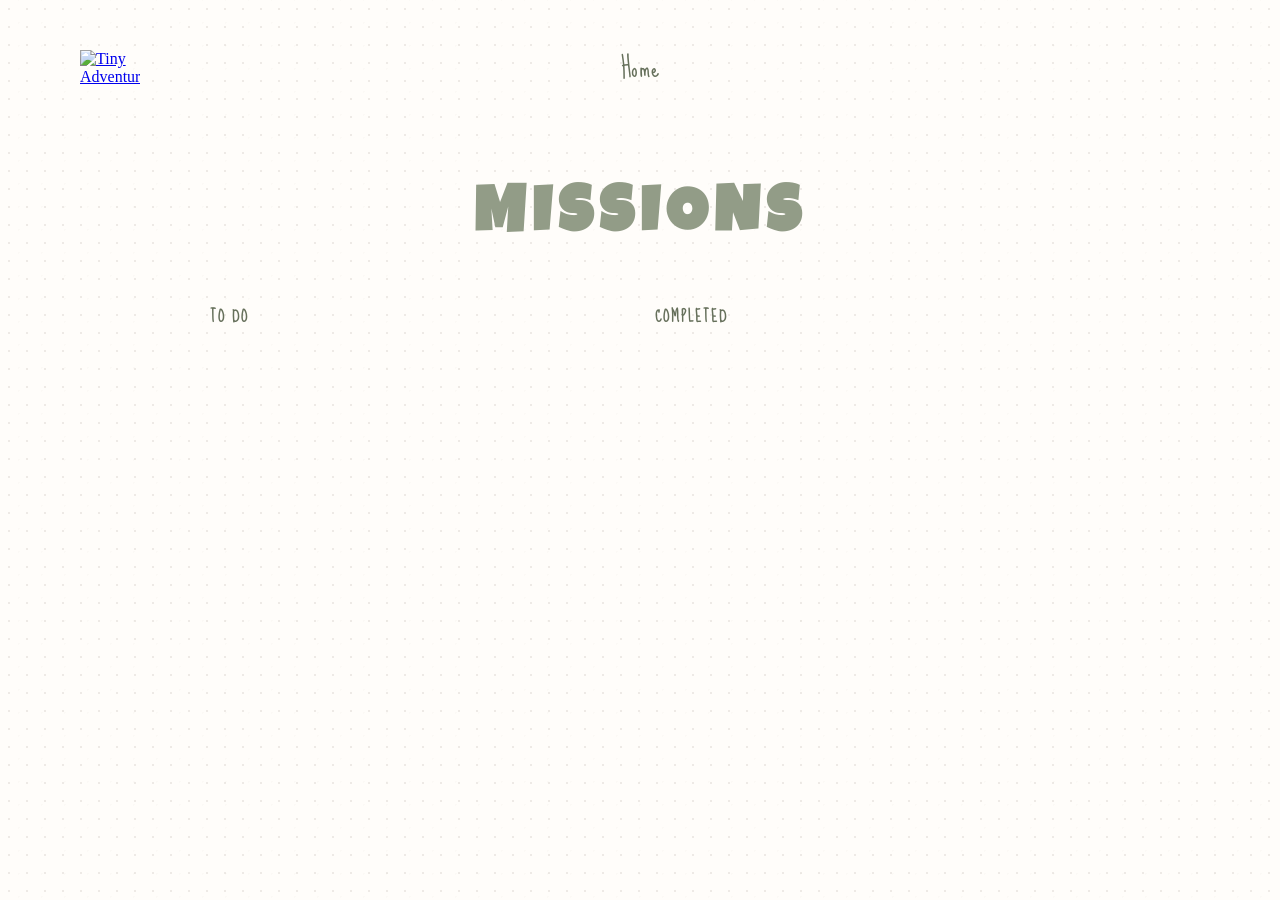
==== adventures.html @ 868b8d7c "Add initial Tiny Adventures website Add HTML pages, CSS styles, JavaScript functionality and image a" ====
<!DOCTYPE html>
<html lang="en">

<head>
    <meta charset="UTF-8">
    <meta name="viewport" content="width=device-width, initial-scale=1.0">

    <title>My Adventures</title>
    <link href="https://fonts.googleapis.com/css2?family=Cormorant+Garamond:wght@600&display=swap" rel="stylesheet">
    <link href="https://fonts.googleapis.com/css2?family=Xanh+Mono&display=swap" rel="stylesheet">
    <link rel="preconnect" href="https://fonts.googleapis.com">
    <link rel="preconnect" href="https://fonts.gstatic.com" crossorigin>
    <link href="https://fonts.googleapis.com/css2?family=Luckiest+Guy&family=Schoolbell&family=Sue+Ellen+Francisco&display=swap" rel="stylesheet">
    <link rel="stylesheet" href="style.css">
</head>

<body class="adventures-page">
<header>
    <div class="logo">
        <a href="index.html">
            <img src="images/Leaf.png" alt="Tiny Adventures">
        </a>
    </div>

    <nav>
        <a href="index.html">Home</a>
    </nav>
</header>

    <main class="adventure-book">

    <h1>MISSIONS</h1>
    <div class="adventure-columns">
        <section class="todo-section">
            <h2>TO DO</h2>

            <div id="todo-list">
            </div>
        </section>
        <section class="completed-section">

            <h2>COMPLETED</h2>

            <div id="completed-list">
            </div>
        </section>
    </div>

</main>
    <script src="adventures.js"></script>
</body>

</html>
---- style.css ----
/* GLOBAL */

* {
    box-sizing: border-box;
}
body {
    margin: 0;
    background-color: #fffdfa;
    color: #5f6654;

    background-image:
        radial-gradient(circle, rgba(90, 70, 50, 0.1) 1px, transparent 1px),
        radial-gradient(circle, rgba(90, 70, 50, 0.02) 1px, transparent 1px);

    background-size: 18px 18px, 23px 23px;
    background-position: 0 0, 7px 11px;
}
/* =========================================================
   2. HEADER / LOGO / NAVIGATION
   Верхняя часть страницы: логотип и меню
   ========================================================= */

header {
    position: relative;
    display: flex;
    justify-content:space-between;
    align-items: center;

    padding: 50px 40px;
}
.logo img {
    width: clamp(50px, 10vw, 60px);
    height: auto;
    display: block;
}
nav {
    display: flex;
    gap: 24px;
    font-family: "Sue Ellen Francisco", cursive;
    letter-spacing: 0.7px;
    font-size: 26px;
    margin-top: 80px;

    position: absolute;
    left: 50%;
    transform: translateX(-50%);
}
nav a {
    position: relative; /* точка отсчёта для цветка ::after */
    display: inline-block;
    text-decoration: none;
    color: #66705B;
    transition: transform 0.4s ease;
}
nav a::after {
    content: "";
    position: absolute;

    width: 26px;
    height: 26px;

    background-image: url("images/flower.png");
    background-size: contain;
    background-repeat: no-repeat;

    right: -22px;
    top: -12px;

    opacity: 0;
    transform: scale(0);
    transition: 0.7s ease;
}

nav a:hover {
    transform: scale(1.09);
}

nav a:hover::after {
    opacity: 1;
    transform: scale(1);
}

/* IMAGES */

.hero-image img {
    width: 100%;
    height: auto;
    object-fit: contain;
    display: block;
}
.card-image img {
    width: 100%;
    height: 100%;
    object-fit: contain;
    display: block;
    transform: scale(1.05);
}

/* HERO */

.hero {
    display: flex;
    align-items: center;
    min-height: 52vh;
    padding: 20px clamp(30px, 6vw, 70px);
    gap: clamp(30px, 5vw, 70px);
    position: relative;
}
.hero-image {
    flex: 1;
    display: flex;
    justify-content: center;
    align-items: center;
}
.hero-text {
    flex: 0 0 36%;
    padding-left: 30px;
    font-family: "Luckiest Guy", cursive;
}
.snail-image {
    width: 800px;
    flex-shrink: 0;
    height: auto;
}
header,
.hero {
    max-width: 1200px;
    margin-left: auto;
    margin-right: auto;
}
.hero h1 {
    margin: 0;
    font-size: clamp(48px, 7vw, 72px);
    line-height: 1;
    color: #66705b; /* #7a493f;*/
    letter-spacing: 7px;
}
.hero p {
    font-family: "Cormorant Garamond", serif;
    letter-spacing: 0.7px;
    font-size: 20px;
}
.tagline {
    font-size: 26px;
    margin-top: 16px;
}
.title-wrap {
    position: relative;
    display: inline-block;
}
.side-tag {
    position: absolute;

    width: clamp(30px, 12vw, 70px);
    height: auto;

    left: 52%;
    top: 82%;

    opacity: 0.65;
    transform: rotate(-10deg);

    z-index: -1;
    pointer-events: none;
}

/* MISSIONS */

.adventures h2 {
    margin-top: 0px;
    text-align: center;
    font-family: "Sue Ellen Francisco", cursive;
    letter-spacing: 0.7px;
    font-weight: 400;
    font-size: 36px;
}
.adventures {
    max-width: 1200px;
    margin: 0 auto;
    padding: 0 clamp(30px, 6vw, 70px) 60px;
    font-family: "Cormorant Garamond", serif;
    letter-spacing: 0.7px;
    position: relative;
}
.adventure-cards {
    display: flex;
    justify-content: center;
    align-items: center;
    margin-top: 20px;
    gap: clamp(18px, 3vw, 40px);
}
.card {
    border: 1px solid #e6dbc6;
    padding: 10px;
    max-width: 350px;
    min-width: 0;
    flex: 1 1 0;
    display: flex;
    align-items: center;
    gap: 16px;
    border-radius: 10px;
    background-color: #fdf9f2;
    box-shadow: inset 0 0 18px rgba(110, 75, 45, 0.12);
    position: relative;
    transition: transform 0.5s ease, box-shadow 0.5s ease;
    cursor: pointer;
    font: inherit;
    color: inherit;
    text-align: left;
    z-index: 3;
}
.card:hover {
    transform: scale(1.02);
    box-shadow: inset 0 0 18px rgba(110, 75, 45, 0.12),
                0 6px 14px rgba(110, 75, 45, 0.10);
}
.card::after {
    content: "›";
    position: absolute;
    right: 14px;
    bottom: 10px;
    font-size: 28px;
}
.card h3 {
    margin: -18px 0 12px;
    font-size: 32px;
    white-space: nowrap;
    font-family: "Cormorant Garamond", serif;
    }
.card p {
    margin: 0;
    margin-right: 6px;
    line-height: 1.2;
    font-size: 12px;
    font-family: "Xanh Mono", monospace;
    letter-spacing: 0.7px;
}
.card-image {
    flex: 0 0 38%;
    aspect-ratio: 1/1;
}
.card-text {
    flex: 1;
    min-width: 0;
    display: flex;
    flex-direction: column;
    align-items: flex-start;
    align-self: flex-start;
    margin-top: 30px;
}
/* LOOK and WANDER DIALOGS */

#adventure-dialog {
    border: 1px solid #e6dbc6;
    border-radius: 10px;
    padding: 20px;
    background-color: #fdf9f2;
    color: #5f6654;
    width: 50%;
    max-width: 200px;
    box-shadow: inset 0 0 18px rgba(110, 75, 45, 0.12);
    position: relative;
    font-size: 14px;
    font-family: "Xanh Mono", monospace;
    letter-spacing: 0.8px;
    background-image:
        radial-gradient(circle, rgba(90, 70, 50, 0.1) 1px, transparent 1px),
        radial-gradient(circle, rgba(90, 70, 50, 0.02) 1px, transparent 1px);

    background-size: 18px 18px, 23px 23px;
    background-position: 0 0, 7px 11px;
}
#close-dialog {
    border: none;
    background: none;
    font-size: 24px;
    color: #5f6654;
    cursor: pointer;
    align-self: center;
}
.dialog-content {
    display: flex;
    flex-direction: column;
    align-items: center;
    gap: 18px;
}
.dialog-image {
    width: 110px;
    height: 110px;
    background: transparent;
}
.dialog-image img {
    width: 100%;
    height: 100%;
    object-fit: contain;
    display: block;
}
#adventure-dialog.from-look[open] {
    animation: dialogFromLook 0.9s ease;
}
@keyframes dialogFromLook {
    from {
        opacity: 0;
        transform: translate(-420px, 300px) scale(0.2);
    }
    to {
        opacity: 1;
        transform: translate(0, 0) scale(1);
    }
}
#adventure-text {
    text-align: center;
    width: 100%;
}
#adventure-dialog.from-wander[open] {
    transform-origin: center bottom;
    animation: dialogFromWander 0.9s ease;
}
@keyframes dialogFromWander {
    from {
        opacity: 0;
        transform: translate(0, 100px) scale(0.2);
    }
    to {
        opacity: 1;
        transform: translate(0, 0) scale(1);
    }
}
#adventure-dialog::backdrop,
#create-dialog::backdrop {
    background-color: rgba(60, 45, 35, 0.3);
}
/* NOTES DIALOG */

#create-dialog {
    width: 40%;
    max-width: 520px;
    height: 80vh;
    padding: 30px;
    border: 1px solid #e6dbc6;
    border-radius: 20px;
    background-color: #fdf9f2;
    color: #5f6654;

    background-image:
        radial-gradient(circle, rgba(90, 70, 50, 0.1) 1px, transparent 1px),
        radial-gradient(circle, rgba(90, 70, 50, 0.02) 1px, transparent 1px);

    background-size: 18px 18px, 23px 23px;
    background-position: 0 0, 7px 11px;
    box-shadow: inset 0 0 18px rgba(110, 75, 45, 0.12);
}
#create-dialog[open] {
    display: flex;
    flex-direction: column;
    gap: 16px;
    animation: diaryAppear 0.8s ease;
}
@keyframes diaryAppear {
    from {
        opacity: 0;
        transform: translateY(80px) scale(0.96);
    }
    to {
        opacity: 1;
        transform: translateY(0) scale(1);
    }
}
#create-text {
    width: 100%;
    min-height: 140px;
    border: none;
    background: transparent;
    border-radius: 0;
    padding: 11px;
    resize: none;
    color: #5f6654;
    font-family: "Xanh Mono", monospace;
}
#create-date {
    border: none;
    background: none;
    font-family: "Cormorant Garamond", serif;
    font-style: italic;
    font-size: 18px;
    color: #974232;
    padding: 7px;
}
#create-date:focus {
    outline: none;
}
#create-text:focus {
    outline: none;
}
#save-entry {
    width: 140px;
    height: 70px;
    align-self: center;
    border: none;
    background-color: #e8e0d2;
    color: #5f6654;
    font-family: "Xanh Mono", monospace;
    cursor: pointer;
    margin-top: auto;
}
.create-header {
    display: flex;
    justify-content: space-between;
    align-items: center;
    position: relative;
}
.create-header h2 {
    font-family: "Cormorant Garamond", serif;
    font-size: 32px;
    margin: 0;
    position: absolute;
    left: 50%;
    transform: translateX(-50%);
}
#close-create {
    margin-left: auto;
    border: none;
    background: none;
    font-size: 24px;
    color: #5f6654;
    cursor: pointer;
    align-self: center;
}
/* SAVED NOTES */

.entry {
    position: relative;
    max-width: 70%;
    margin-left: auto;
    margin-right: auto;
    margin-top: 18px;
    padding: 14px 34px 14px 14px;
    background-color: #fbf3e6;
    border: 1px solid #e5d7c1;
    border-radius: 8px;
    box-shadow: inset 0 0 12px rgba(110, 75, 45, 0.06);
}
.entry:nth-child(odd) {
    transform: translateX(-8px) rotate(-2deg);
}
.entry:nth-child(even) {
    transform: translateX(8px) rotate(4deg);
}
.entry::before {
    content: "";
    position: absolute;
    top: -10px;
    left: 50%;
    width: 50px;
    height: 24px;
    background-color: rgba(212, 183, 124, 0.25);
    transform: translateX(-50%) rotate(-2deg);
}
.entry-date {
    font-family: "Cormorant Garamond", serif;
    font-style: italic;
    font-size: 18px;
    color: #7a493f;
    margin-bottom: 6px;
}
.entry-text {
    font-family: "Xanh Mono", monospace;
    font-size: 13px;
    line-height: 1.4;
}
#create-entries {
    overflow-y: auto;
    flex: 1;
    min-height: 0;
    scrollbar-width: thin;
    scrollbar-color: #d8c8ad transparent;
}
.delete-entry {
    position: absolute;
    right: 0;
    top: 12px;
    border: none;
    background: none;
    color: #9b7d6a;
    font-size: 18px;
    cursor: pointer;
}

/* PAPER PLANE */

.flying-plane {
    position: fixed;
    left: 5%;
    top: 35%;
    width: 60px;
    pointer-events: none;
    z-index: 10;
}
.flying-plane img {
    width: 100%;
    height: auto;
    display: block;
}

/* SECOND PAGE — MISSIONS */

.adventures-page header {
    justify-content: flex-start;
}
.adventures-page nav {
    position: absolute;
    left: 50%;
    transform: translateX(-50%);
    margin-top: 0;
}
.adventure-book {
    max-width: 1000px;
    margin: 0 auto;
    padding: 50px 70px;
}
.adventure-book h1 {
    margin: 0 0 40px;
    font-family: "Luckiest Guy", cursive;
    letter-spacing: 7px;
    font-size: 64px;
    color: #929c87;
    text-align: center;
}

.todo-section h2,
.completed-section h2 {
    font-family: "Sue Ellen Francisco", cursive;
    font-size: 15px;
    letter-spacing: 2px;
    color: #66705b;
}
.todo-card {
    width: 180px;
    height: 148px;
    flex: 0 0 180px;

    padding: 10px 20px 20px;

    background-color: #fdf9f2;
    border: 1px solid #e6dbc6;
    border-radius: 8px;

    box-shadow: inset 0 0 16px rgba(110, 75, 45, 0.08);

    position: relative;
    overflow: hidden;

    transition:
        opacity 0.35s ease,
        transform 0.35s ease;
}
.todo-type {
    margin: 0 0 10px;
    font-family: "Cormorant Garamond", serif;
    letter-spacing: 0.7px;
    font-size: 28px;
}
.todo-text {
    margin: 0 0 18px;

    line-height: 1.2;
    font-size: 12px;
    font-family: "Xanh Mono", monospace;
    letter-spacing: 0.7px;
}
.done-check {
    position: absolute;
    left: 20px;
    bottom: 18px;
    display: flex;
    align-items: center;
    gap: 8px;
    font-family: "Xanh Mono", monospace;
    font-size: 12px;
    cursor: pointer;
}
input[type="checkbox"] {
    accent-color: #7f9272;
}
.stamp-placeholder {
    position: absolute;
    right: 18px;
    bottom: 16px;
    width: 72px;
    height: auto;
    display: none;
    opacity: 0.9;
    transform: rotate(-8deg);
}
.stamp-placeholder.stamp-show {
    display: block;
    animation: stampHit 0.8s ease;
}

@keyframes stampHit {
    from {
        opacity: 0;
        transform: scale(1.8) rotate(-8deg);
    }
    to {
        opacity: 0.6;
        transform: scale(1) rotate(-8deg);
    }
}
.todo-card.leaving {
    opacity: 0;
    transform: translateY(8px) scale(0.98);
}
.todo-card.arriving {
    animation: cardArrive 1s ease;
}
@keyframes cardArrive {
    from {
        opacity: 0;
        transform: translateY(-8px) scale(0.98);
    } 
    to {
        opacity: 1;
        transform: translateY(0) scale(1);
    }
}
#todo-list,
#completed-list {
    display: flex;
    flex-direction: row;
    flex-wrap: wrap;
    gap: 20px;
}
.adventure-columns {
    display: flex;
    align-items: flex-start;
    gap: 30px;
}
.todo-section,
.completed-section {
    flex: 1;
}

/* ADAPTIVE */

@media (max-width: 1100px) {

    .hero {
        padding-left: 45px;
        padding-right: 45px;
        gap: 35px;
    }
    .hero-text {
        flex: 1 1 0;
        min-width: 0;
        padding-left: 0;
    }
    .hero-image {
        flex: 1 1 0;
        min-width: 0;
    }
    .snail-image {
        width: 100%;
        max-width: 360px;
        flex-shrink:1;
    }
    .adventures {
        padding-left: 45px;
        padding-right: 45px;
    }
}

@media (max-width: 900px) {
    .hero {
        padding: 20px 30px;
        gap: 20px;
    }
   .card {
        padding: 8px;
        gap: 12px;
    }
}

@media (min-width: 701px) and (max-width: 900px) {

    .hero {
        gap: 10px;
    }
    .hero-image {
        flex: 0 0 50%;
    }
    .snail-image {
        max-width: 400px;
    }
    .adventures {
        padding-left: 45px;
        padding-right: 45px;
    }
    .adventure-cards {
        flex-direction: column;
        align-items: center;
        gap: 20px;
    }
    .card {
         width: 100%;
        max-width: 420px;
        flex: none;
    }
    .card h3 {
        font-size: 30px;
    }
    .card p {
        font-size: 13px;
    }
}

@media (max-width: 700px) {
    header {
        padding-left: 24px;
        padding-right: 24px;
    }
    .hero {
        flex-direction: column;
        align-items: flex-start;
        gap: 10px;
        padding-left: 24px;
        padding-right: 24px;
    }
    .hero-text {
    width: 100%;
    max-width: 420px;
    align-self: center;
    padding-left: 0;
    transform: translateY(25px);
}
    .hero-image {
        width: 100%;
        justify-content: center;
    }
    .snail-image {
        max-width: 320px;
        width: 100%;
    }
    .adventures {
        padding-left: 24px;
        padding-right: 24px;
    }
    .adventure-cards {
        flex-direction: column;
        width: 100%;
    }
    .card {
        width: 100%;
        max-width: 420px;
        flex: none;
    }
    .card p {
        font-size: 14px;
        line-height: 1.4;
    }
    .side-tag {
    width: 45px;
    }
    #create-dialog {
    width: calc(100% - 42px);
    max-width: none;
    height: auto;
    max-height: 85vh;
    padding: 20px;
    overflow-x: hidden;
}
}
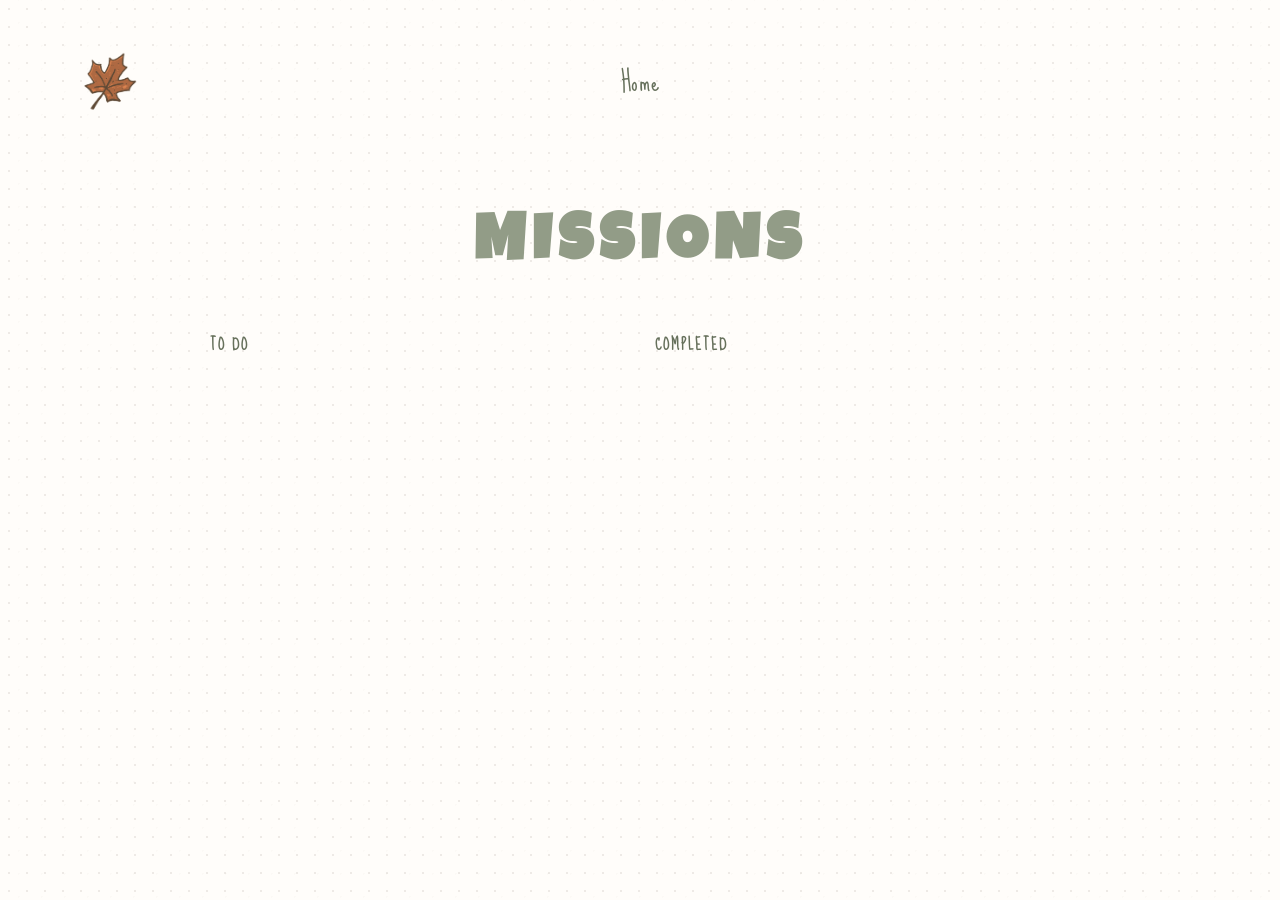
==== commit 45ccec3e: "Fix missing image reference and add favicon Remove unused flower animation and add a custom leaf fav" ====
--- a/adventures.html
+++ b/adventures.html
@@ -6,6 +6,8 @@
     <meta name="viewport" content="width=device-width, initial-scale=1.0">
 
     <title>My Adventures</title>
+    <link rel="icon" type="image/png" href="images/Leaf.png"> 
+
     <link href="https://fonts.googleapis.com/css2?family=Cormorant+Garamond:wght@600&display=swap" rel="stylesheet">
     <link href="https://fonts.googleapis.com/css2?family=Xanh+Mono&display=swap" rel="stylesheet">
     <link rel="preconnect" href="https://fonts.googleapis.com">
--- a/style.css
+++ b/style.css
@@ -52,32 +52,9 @@
     color: #66705B;
     transition: transform 0.4s ease;
 }
-nav a::after {
-    content: "";
-    position: absolute;
-
-    width: 26px;
-    height: 26px;
-
-    background-image: url("images/flower.png");
-    background-size: contain;
-    background-repeat: no-repeat;
-
-    right: -22px;
-    top: -12px;
-
-    opacity: 0;
-    transform: scale(0);
-    transition: 0.7s ease;
-}
 
 nav a:hover {
     transform: scale(1.09);
-}
-
-nav a:hover::after {
-    opacity: 1;
-    transform: scale(1);
 }
 
 /* IMAGES */
